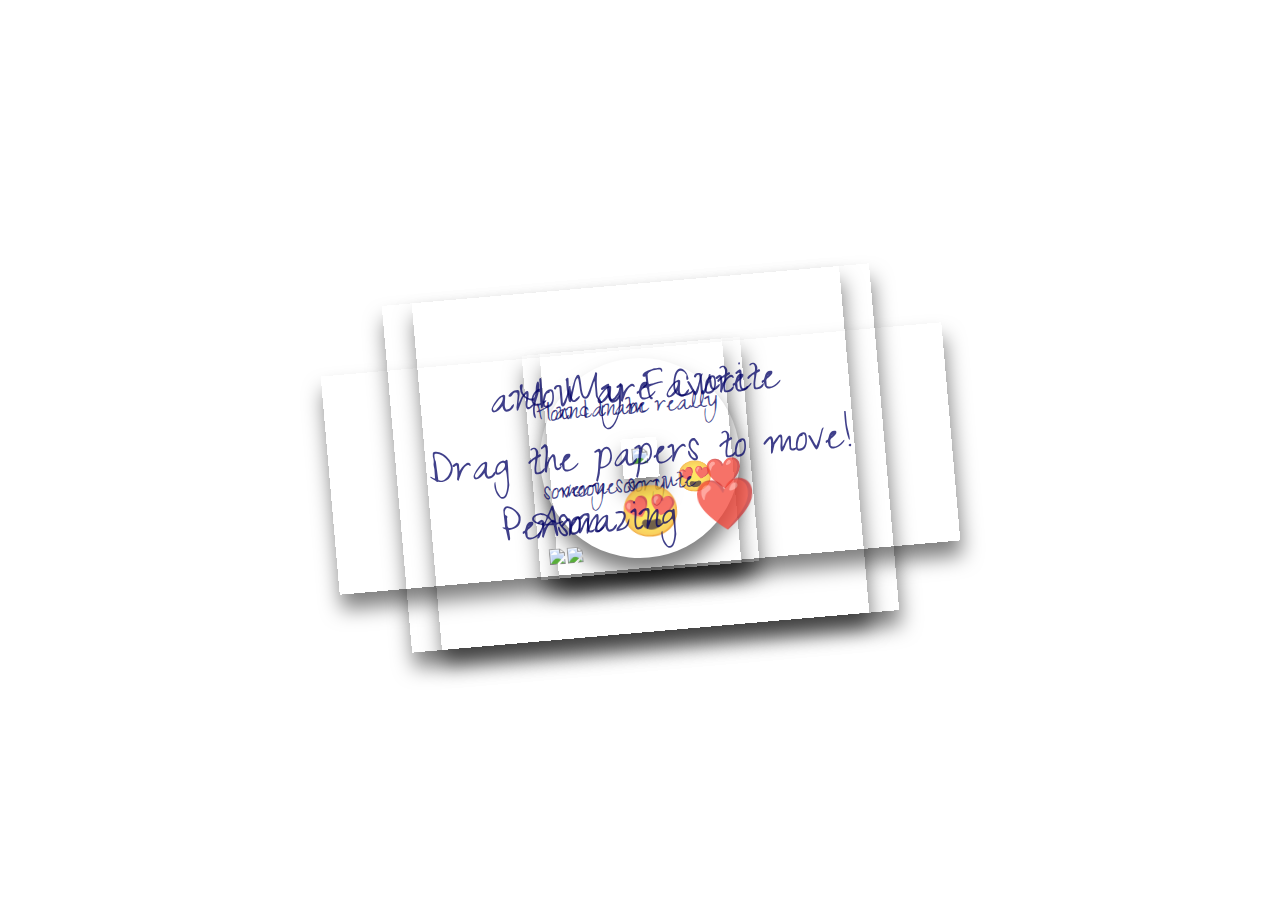
==== index.html @ ef30bd8d "commited" ====
<!DOCTYPE html>
<html lang="en" >
<head>
  <meta charset="UTF-8">
  <title>CodePen - Drag Papers ❤️</title>
  <link rel='stylesheet' href='https://fonts.googleapis.com/css2?family=Short+Stack&amp;family=Homemade+Apple&amp;display=swap'><link rel="stylesheet" href="./aplogize.css">

</head>
<body>
<!-- partial:index.partial.html -->
<!-- A pen by Developer Rahul  -->
<div class="paper heart">

</div>

  
<div class="paper image">
  <p> and I am really</p>
    <p>very sorry 😍 </p>
   <img src="C:\Users\Admin\Documents\GitHub\freehub.github.io\images\ashu3.jpg" />
</div>

<div class="paper image">
  <p</p>
  <img src="C:\Users\Admin\Documents\GitHub\freehub.github.io\images\ashu2.jpg" />
</div>

<div class="paper image">
  <p>How can be </p>
   <p> someone so cute ❤️ </p>

  <img src="C:\Users\Admin\Documents\GitHub\freehub.github.io\images\ashu1.jpg" />
</div>



<div class="paper red">
<p class="p1"> and My Favorite</p>
<p class="p2">Person 😍</p>
</div>

<div class="paper">
<p class="p1">You are Cute </p>
  <p class="p1">Amazing <span style="color: red !important;">❤️</span></p>
</div>

<div class="paper">
<p class="p1">Drag the papers to move!</p>
</div>
<!-- partial -->
  <script  src="./script2.js"></script>

</body>
</html>
---- aplogize.css ----
@import url('https://fonts.googleapis.com/css2?family=Zeyada&display=swap');




body {
  height: 100vh;
  display: flex;
  align-items: center;
  justify-content: center;

  background-size: 1000px;
  background-image: url("https://www.psdgraphics.com/wp-content/uploads/2022/01/white-math-paper-texture.jpg");
  background-position: center center;
}

.paper {
  background-image: url("https://i0.wp.com/textures.world/wp-content/uploads/2018/10/2-Millimeter-Paper-Background-copy.jpg?ssl=1");
  background-size: 500px;
  background-position: center center;
  padding: 20px 100px;
  /* //min-width: 800px; */
  
  transform: rotateZ(-5deg);
  box-shadow: 1px 15px 20px 0px rgba(0,0,0,0.5);
  
  position: absolute;
}

.paper.heart {
  position: relative;
  width: 200px;
  height: 200px;
  padding: 0;
  border-radius: 50%;
}

.paper.image {
  padding: 10px;
}
.paper.image p {
  font-size: 30px;
}

img {
  max-height: 200px;
  width: 100%;
  user-select: none;
}

.paper.heart::after {
  content: "";
  background-image: url('https://cdn.pixabay.com/photo/2016/03/31/19/25/cartoon-1294994__340.png');
  width: 100%;
  height: 100%;
  position: absolute;
  top: 0;
  left: 0;
  background-size: 150px;
  background-position: center center;
  background-repeat: no-repeat;
  opacity: 0.6;
}

.paper.red {
/*   filter: hue-rotate(90deg); */
}
.paper:nth-of-type(3n) {
  background-position: left top;
}
.paper:nth-of-type(3n) {
/*   filter: hue-rotate(200deg); */
}

p {
  font-family: 'Zeyada';
  font-size: 50px;
  color: rgb(0,0,100);
  opacity: 0.75;
  user-select: none;
  
  /* // filter: drop-shadow(2px 1.5px 1px rgba(0,0,105,0.9)); */
}
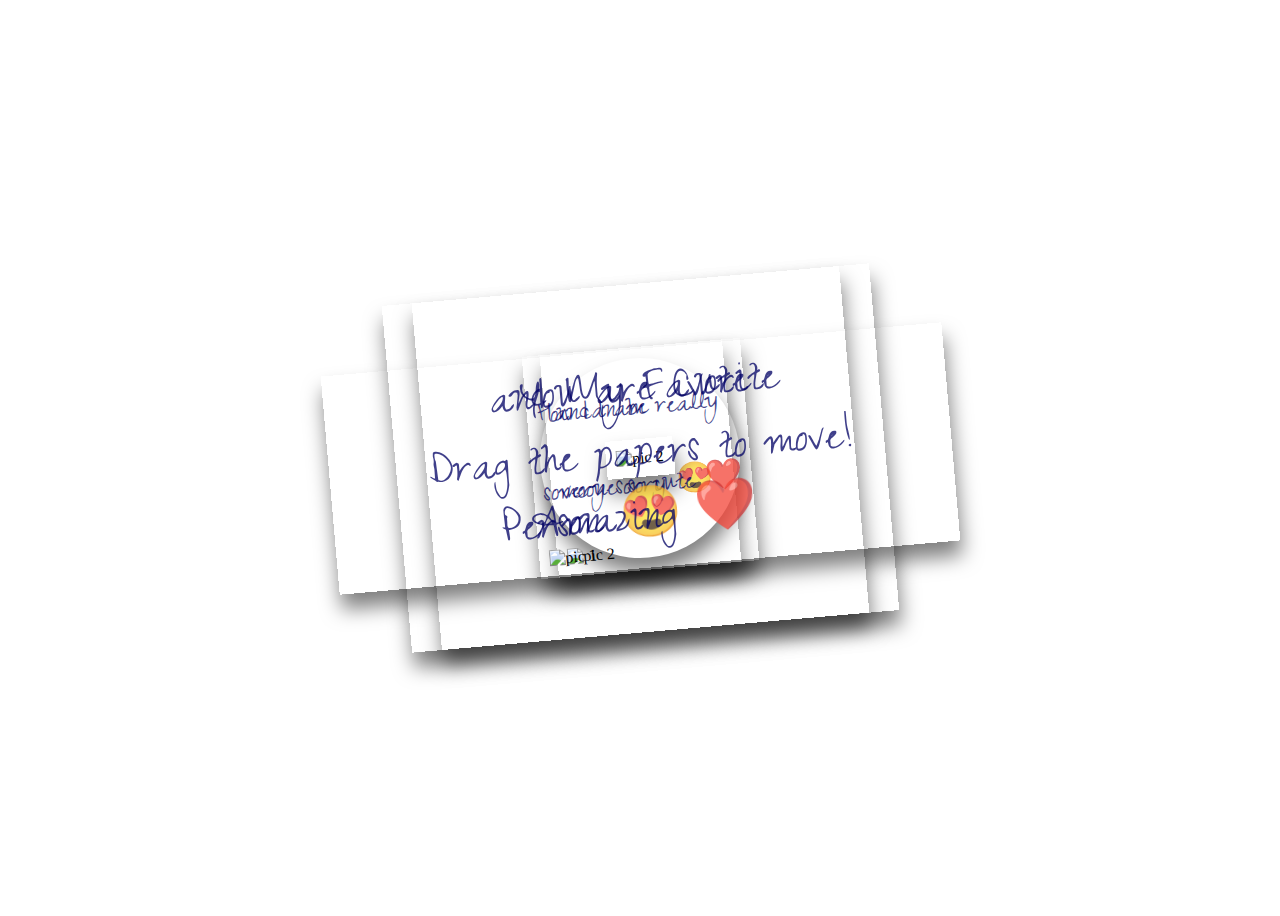
==== commit ef036e46: "one more take" ====
--- a/index.html
+++ b/index.html
@@ -2,7 +2,7 @@
 <html lang="en" >
 <head>
   <meta charset="UTF-8">
-  <title>CodePen - Drag Papers ❤️</title>
+  <title>CodePen - ashu ❤️</title>
   <link rel='stylesheet' href='https://fonts.googleapis.com/css2?family=Short+Stack&amp;family=Homemade+Apple&amp;display=swap'><link rel="stylesheet" href="./aplogize.css">
 
 </head>
@@ -17,19 +17,19 @@
 <div class="paper image">
   <p> and I am really</p>
     <p>very sorry 😍 </p>
-   <img src="C:\Users\Admin\Documents\GitHub\freehub.github.io\images\ashu3.jpg" />
+   <img src="C:\Users\Admin\Documents\GitHub\freehub.github.io\images\ashu3.jpg"alt="pic 2" />
 </div>
 
 <div class="paper image">
   <p</p>
-  <img src="C:\Users\Admin\Documents\GitHub\freehub.github.io\images\ashu2.jpg" />
+  <img src="C:\Users\Admin\Documents\GitHub\freehub.github.io\images\ashu2.jpg"alt="pic 2 "/>
 </div>
 
 <div class="paper image">
   <p>How can be </p>
    <p> someone so cute ❤️ </p>
 
-  <img src="C:\Users\Admin\Documents\GitHub\freehub.github.io\images\ashu1.jpg" />
+  <img src="C:\Users\Admin\Documents\GitHub\freehub.github.io\images\ashu1.jpg" alt="pic 1"/>
 </div>
 
 
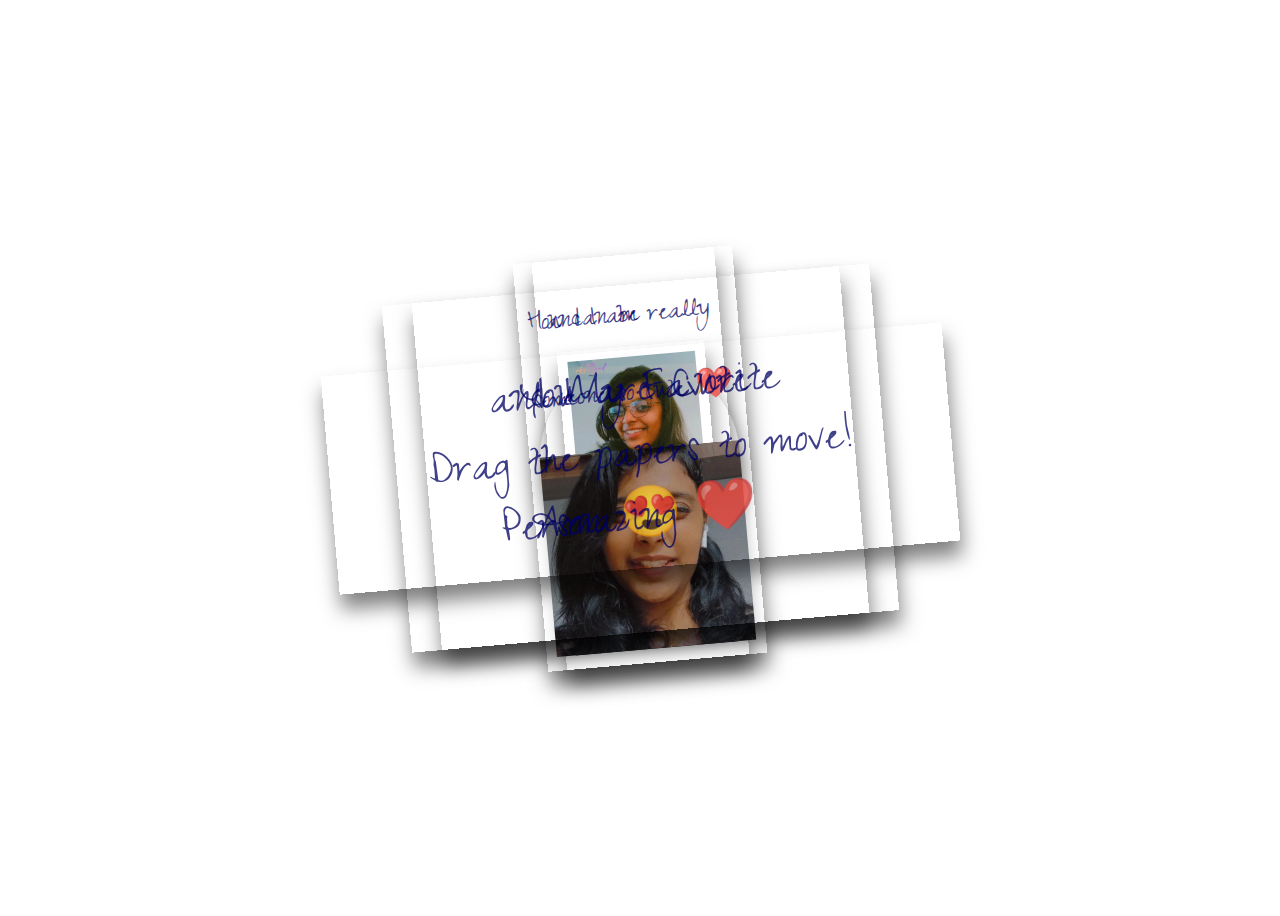
==== commit 6f2fda3c: "rtc" ====
--- a/index.html
+++ b/index.html
@@ -17,19 +17,19 @@
 <div class="paper image">
   <p> and I am really</p>
     <p>very sorry 😍 </p>
-   <img src="C:\Users\Admin\Documents\GitHub\freehub.github.io\images\ashu3.jpg"alt="pic 2" />
+   <img src="images\ashu4.jpg"alt="pic 3" />
 </div>
 
 <div class="paper image">
   <p</p>
-  <img src="C:\Users\Admin\Documents\GitHub\freehub.github.io\images\ashu2.jpg"alt="pic 2 "/>
+  <img src="images\ashu2.jpg"alt="pic 2 "/>
 </div>
 
 <div class="paper image">
   <p>How can be </p>
    <p> someone so cute ❤️ </p>
 
-  <img src="C:\Users\Admin\Documents\GitHub\freehub.github.io\images\ashu1.jpg" alt="pic 1"/>
+  <img src="images\ashu1.jpg" alt="pic 1"/>
 </div>
 
 
